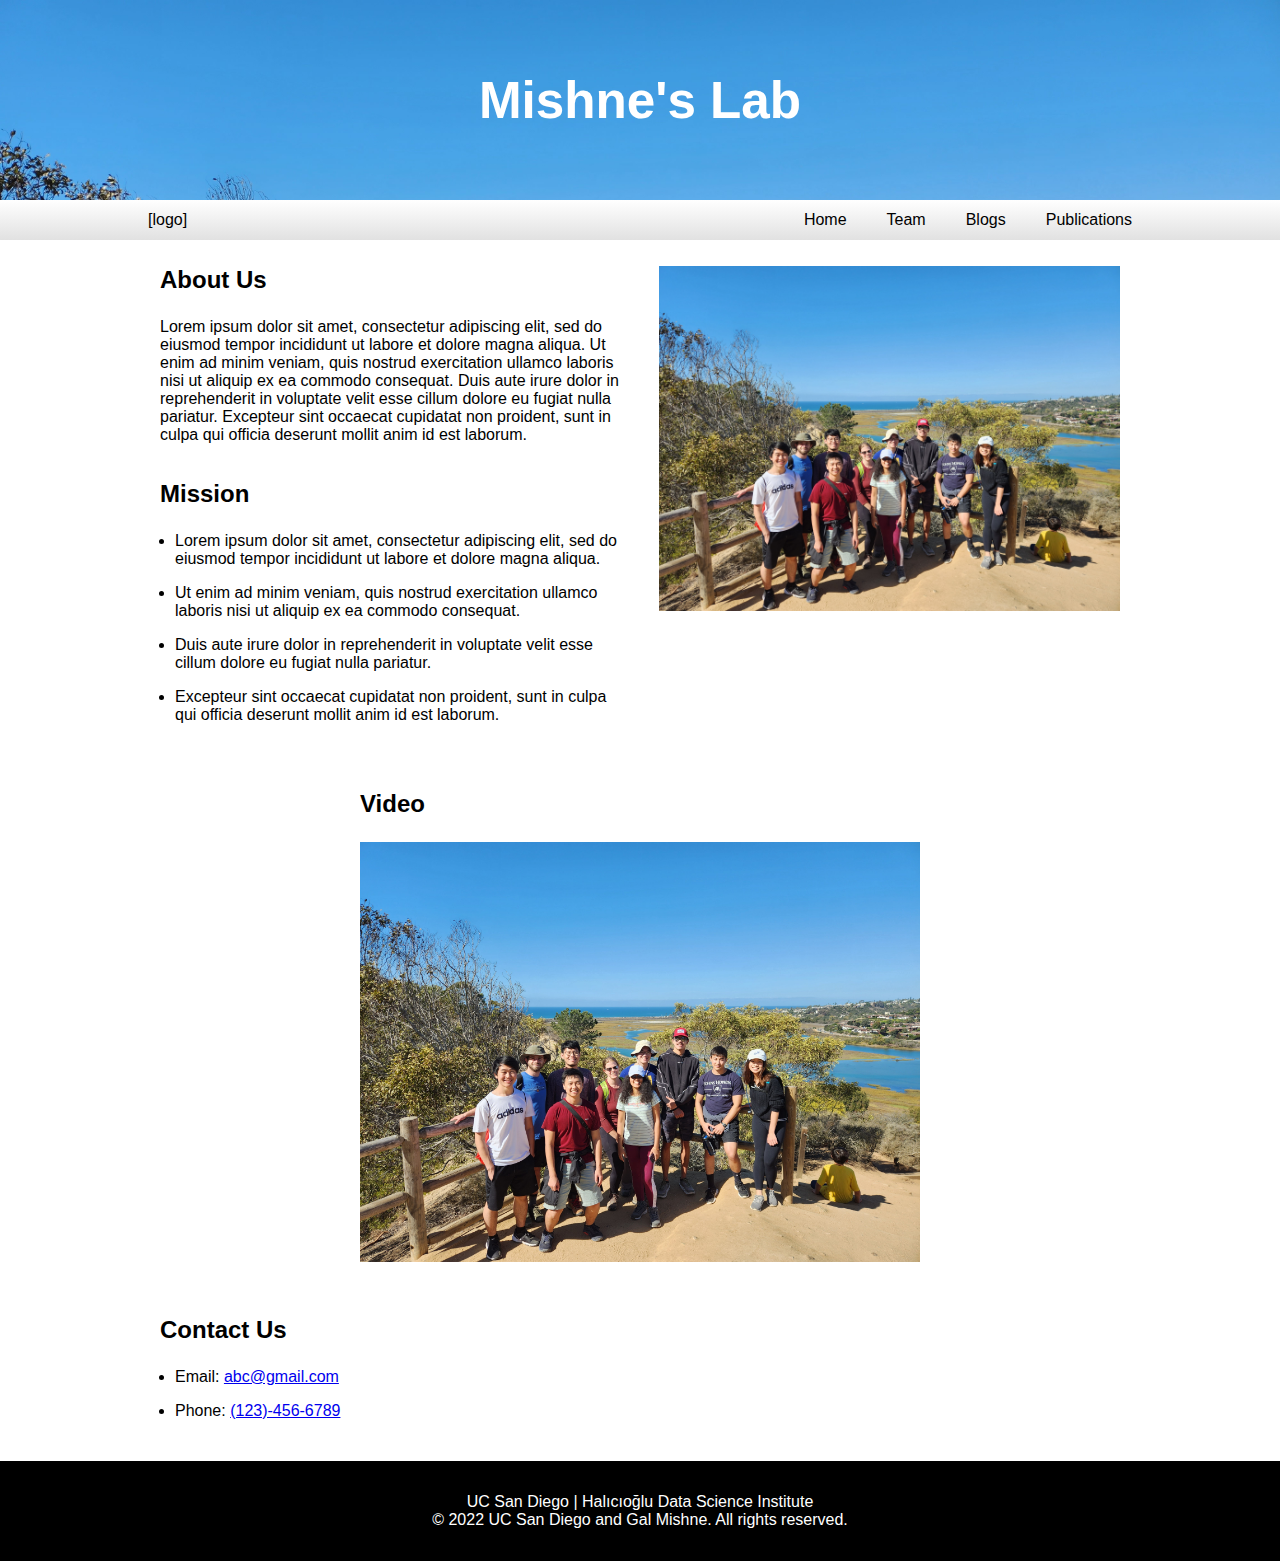
==== html/index.html @ 4d422a13 "rough layout" ====
<!DOCTYPE html>
<html lang="en">
  <head>
    <meta charset="utf-8" />
    <meta name="viewport" content="width=device-width, initial-scale=1" />

    <!-- Add favicon -->
    <!-- <link rel="icon" href="https://glitch.com/favicon.ico" /> -->

    <title>Gal Mishne's Lab</title>
    <meta name="description" content="Gal Mishne's Lab"/>

    <link rel="stylesheet" href="../css/index.css" />
    <script src="../js/index.js" defer></script>
  </head>
  <body>
    <header>
      <h1>Mishne's Lab</h1>
    </header>
    <navbar>
      <ul>
        <li style="float: left"><a href="./index.html">[logo]</a></li>
        <li><a href="./publications.html">Publications</a></li>
        <li><a href="./blogs.html">Blogs</a></li>
        <li><a href="./team.html">Team</a></li>
        <li><a class="active" href="./index.html">Home</a></li>
      </ul>
    </navbar>
    <main>
      <div class="two-column">
        <div>
          <h2>About Us</h2>
          <p>Lorem ipsum dolor sit amet, consectetur adipiscing elit, sed do eiusmod tempor incididunt ut labore et dolore magna aliqua. 
          Ut enim ad minim veniam, quis nostrud exercitation ullamco laboris nisi ut aliquip ex ea commodo consequat. 
          Duis aute irure dolor in reprehenderit in voluptate velit esse cillum dolore eu fugiat nulla pariatur. 
          Excepteur sint occaecat cupidatat non proident, sunt in culpa qui officia deserunt mollit anim id est laborum.</p>
          <br/>
          <br/>
          <h2>Mission</h2>
          <ul id="mission">
            <li>Lorem ipsum dolor sit amet, consectetur adipiscing elit, sed do eiusmod tempor incididunt ut labore et dolore magna aliqua.</li>
            <li>Ut enim ad minim veniam, quis nostrud exercitation ullamco laboris nisi ut aliquip ex ea commodo consequat.</li>
            <li>Duis aute irure dolor in reprehenderit in voluptate velit esse cillum dolore eu fugiat nulla pariatur.</li>
            <li>Excepteur sint occaecat cupidatat non proident, sunt in culpa qui officia deserunt mollit anim id est laborum.</li>
          </ul>
        </div>
        <div>
          <img width="100%" src="../assets/background.jpg">
        </div>
      </div>
      <div id="home-video">
        <h2>Video</h2>
        <img width="100%" src="../assets/background.jpg">
      </div>
      <div id="contact-wrapper">
        <h2>Contact Us</h2>
        <ul id="contact">
          <li>Email: <a href="mailto:abc@gmail.com">abc@gmail.com</a></li>
          <li>Phone: <a href="tel:123-467-6789">(123)-456-6789</a></li>
        </ul>
      </div>
    </main>
    <footer class="footer">
      <p>UC San Diego | Halıcıoğlu Data Science Institute</p>
      <p>© 2022 UC San Diego and Gal Mishne. All rights reserved.</p>
    </footer>
  </body>
</html>
---- css/index.css ----
* {
    font-family: Arial, Helvetica, sans-serif;
    margin: 0;
    padding: 0;
}

header {
    align-items: center;
    background-image: url('../assets/background.jpg');
    background-repeat: no-repeat;
    background-size: cover;
    color: white;
    display: flex;
    font-size: 2vw;
    height: 200px;
    justify-content: center;
}

navbar {
    position: sticky;
    -webkit-touch-callout: none; /* iOS Safari */
    -webkit-user-select: none; /* Safari */
    -khtml-user-select: none; /* Konqueror HTML */
    -moz-user-select: none; /* Old versions of Firefox */
    -ms-user-select: none; /* Internet Explorer/Edge */
    user-select: none; /* Non-prefixed version, currently supported by Chrome, Edge, Opera and Firefox */
    
}

navbar ul {
    background-image: linear-gradient(white, #e1e1e1);
    height: 40px;
    list-style-type: none;
    padding: 0px 10vw 0px 10vw;
}

navbar li {
    display: flex;
    float: right;
    height: 40px;
    margin: 0;
    align-items: center;
}

navbar li:first-child {
    pointer-events: none;
}

navbar li:hover {
    background-color: white;
}

navbar a {
    color: black;
    padding: 10px 20px 10px 20px;
    text-decoration: none;
}

main {
    width: 75%;
    padding: 2vw;
    margin: auto;
}

.two-column {
    display: flex;
    flex-wrap: wrap;
    justify-content: space-between;
}

h2 {
    margin-bottom: 1em;
}

.two-column div {
    width: 48%;
}

#mission, #contact {
    padding-left: 15px;
}

#mission li, #contact li {
    margin-bottom: 1em;
}

#home-video {
    padding: 50px 200px 50px 200px;
}

footer {
    align-items: center;
    background-color: black;
    color: white;
    display: flex;
    flex-direction: column;
    height: 100px;
    justify-content: center;
}
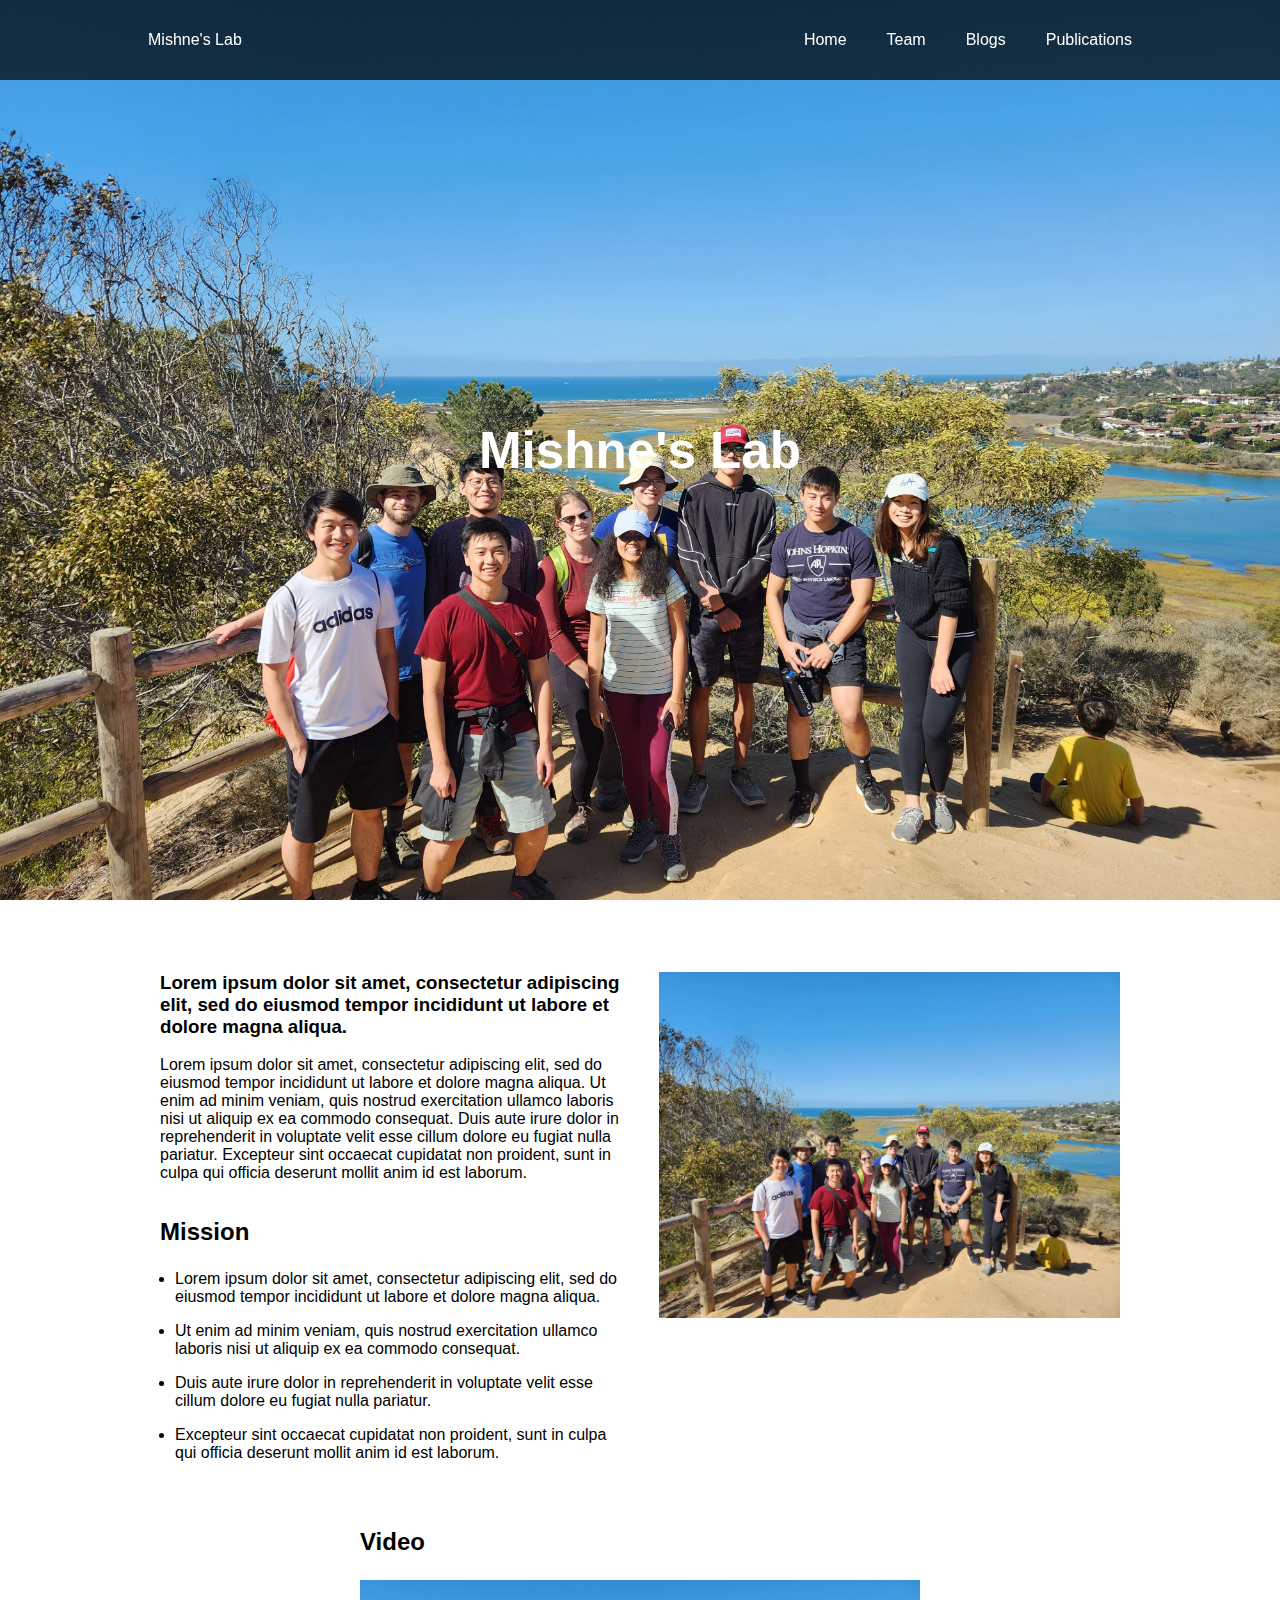
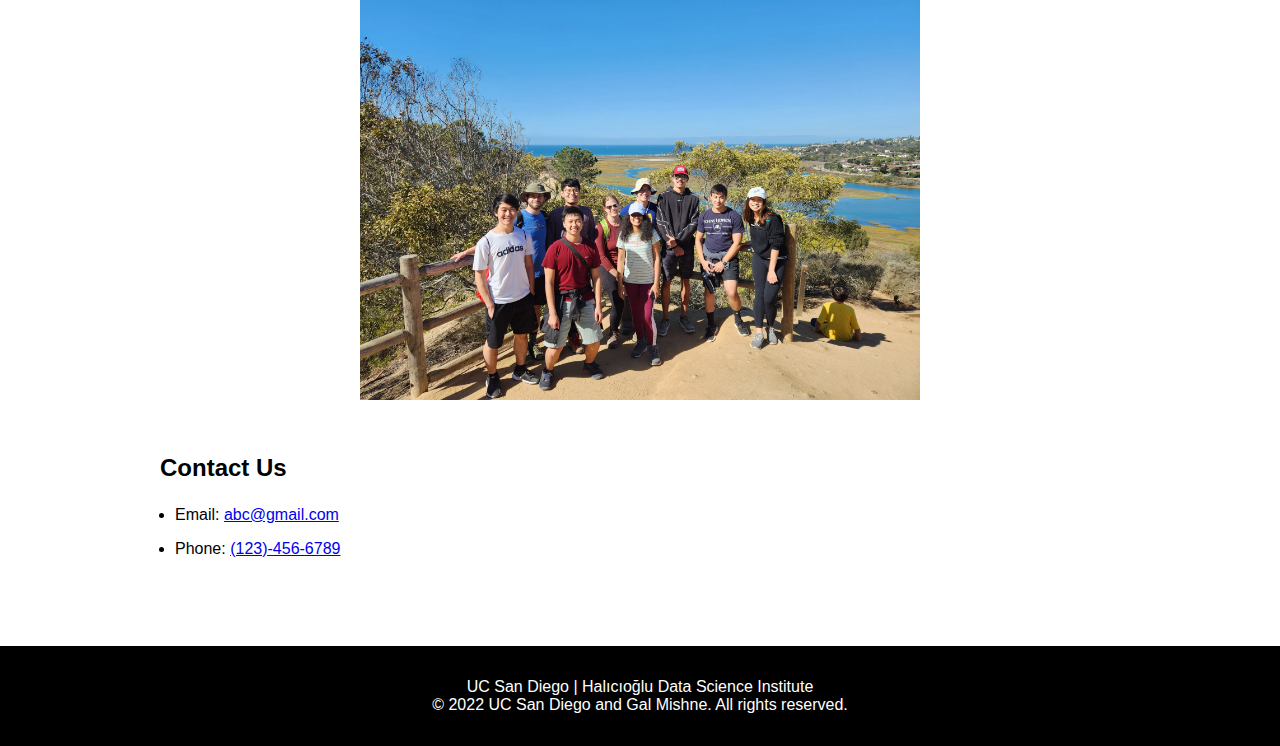
==== commit dd449cae: "Changed navbar style" ====
--- a/html/index.html
+++ b/html/index.html
@@ -19,7 +19,7 @@
     </header>
     <navbar>
       <ul>
-        <li style="float: left"><a href="./index.html">[logo]</a></li>
+        <li style="float: left"><a href="./index.html">Mishne's Lab</a></li>
         <li><a href="./publications.html">Publications</a></li>
         <li><a href="./blogs.html">Blogs</a></li>
         <li><a href="./team.html">Team</a></li>
@@ -29,8 +29,9 @@
     <main>
       <div class="two-column">
         <div>
-          <h2>About Us</h2>
-          <p>Lorem ipsum dolor sit amet, consectetur adipiscing elit, sed do eiusmod tempor incididunt ut labore et dolore magna aliqua. 
+          <h3>Lorem ipsum dolor sit amet, consectetur adipiscing elit, sed do eiusmod tempor incididunt ut labore et dolore magna aliqua.</h3>
+          <br/>
+          <p>Lorem ipsum dolor sit amet, consectetur adipiscing elit, sed do eiusmod tempor incididunt ut labore et dolore magna aliqua.
           Ut enim ad minim veniam, quis nostrud exercitation ullamco laboris nisi ut aliquip ex ea commodo consequat. 
           Duis aute irure dolor in reprehenderit in voluptate velit esse cillum dolore eu fugiat nulla pariatur. 
           Excepteur sint occaecat cupidatat non proident, sunt in culpa qui officia deserunt mollit anim id est laborum.</p>
--- a/css/index.css
+++ b/css/index.css
@@ -12,53 +12,56 @@
     color: white;
     display: flex;
     font-size: 2vw;
-    height: 200px;
+    height: 100vh;
     justify-content: center;
 }
 
 navbar {
-    position: sticky;
+    position: fixed;
+    top: 0;
+    user-select: none; /* Non-prefixed version, currently supported by Chrome, Edge, Opera and Firefox */
+    width: 100vw;
     -webkit-touch-callout: none; /* iOS Safari */
     -webkit-user-select: none; /* Safari */
     -khtml-user-select: none; /* Konqueror HTML */
     -moz-user-select: none; /* Old versions of Firefox */
     -ms-user-select: none; /* Internet Explorer/Edge */
-    user-select: none; /* Non-prefixed version, currently supported by Chrome, Edge, Opera and Firefox */
-    
 }
 
 navbar ul {
-    background-image: linear-gradient(white, #e1e1e1);
-    height: 40px;
+    background-color: rgba(0, 0, 0, 0.70);
+    height: 80px;
     list-style-type: none;
     padding: 0px 10vw 0px 10vw;
+    transition-duration: 500ms;
 }
 
 navbar li {
+    align-items: center;
     display: flex;
     float: right;
-    height: 40px;
+    height: 80px;
     margin: 0;
-    align-items: center;
+    transition-duration: 500ms;
 }
 
 navbar li:first-child {
     pointer-events: none;
 }
 
-navbar li:hover {
-    background-color: white;
-}
-
 navbar a {
-    color: black;
+    color: white;
     padding: 10px 20px 10px 20px;
     text-decoration: none;
 }
 
+navbar a:hover {
+    color: rgba(255, 255, 255, 0.5);
+}
+
 main {
     width: 75%;
-    padding: 2vw;
+    padding: 8vh 2vw 8vh 2vw;
     margin: auto;
 }
 
